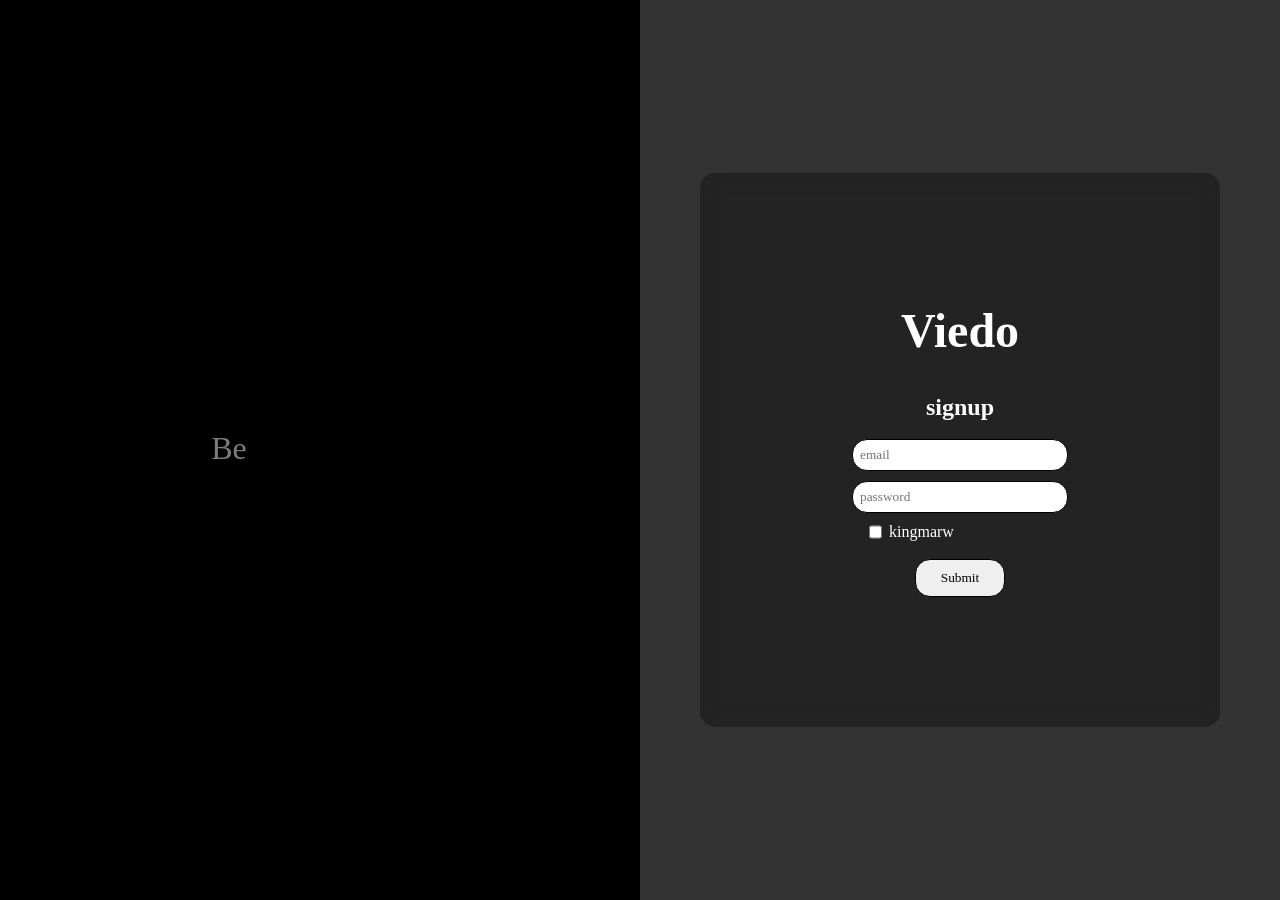
==== signup/signup.html @ 4e7c9a18 "Add files via upload" ====
<!DOCTYPE html>
<html lang="en">
  <head>
    <meta charset="UTF-8" />
    <meta name="viewport" content="width=device-width, initial-scale=1.0" />
    <link rel="stylesheet" href="style.css" />
    <title>signup</title>
  </head>
  <body>
    <div class="content">
      <div class="container">
        <div class="card">
          <div class="loader">
            <p>Be</p>
            <div class="words">
              <span class="word w0"> </span>
              <span class="word w6">Epic</span>
              <span class="word w1">Creative</span>
              <span class="word w2">accomplished</span>
              <span class="word w3">Innovative</span>
              <span class="word w4">Powerful</span>
              <span class="word w5">Confident</span>
            </div>
          </div>
        </div>
      </div>
      <div class="container2">
        <div class="formc">
          <form action="">
            <h1>Viedo</h1>
            <br>
            <br>
            <h2>signup</h2>
            <br>
            <input type="email" placeholder="email" class="inp"/>
            <input type="password" placeholder="password" class="inp"/>
            <div class="check">
                <input type="checkbox" />
                <span>kingmarw</span>
            </div>
            <br>
            <input type="submit" name="" id="t">
          </form>
        </div>
      </div>
    </div>
  </body>
</html>
---- signup/style.css ----
*{
    margin: 0;
    padding: 0;
    font-family: Tajawal;
}
body{
    background: #333;
    color: white;
}
.content{
    display: flex;
    flex-direction: row;
    justify-content: center;
    width: 100%;
    height: 100vh;
}
.container{
    display: flex;
    width: 100%;
    height: 100%;
    justify-content: center;
    align-items: center;
    text-align: center;
    background: #000;
}
.container2{
    display: flex;
    width: 100%;
    height: 100%;
    justify-content: center;
    align-items: center;
    text-align: center;
}

.formc{
    /* background: #ff0; */
    background: rgba(0, 0, 0, 0.3);
    backdrop-filter: blur(10px);
    border-radius: 15px;
    width: 50%;
    padding: 100px;
    align-items: center;
    justify-content: center;
}
.formc form{
    display: flex;
    align-items: center;
    text-align: center;
    justify-content: center;
    flex-direction: column;
    padding: 30px;
}
.formc form h1{
  font-size: 3rem;
}
.formc form .inp{
    margin-bottom: 10px;
    width: 200px;
    border: 1.5px solid #000;
    border-radius: 15px;
    outline: none;
    box-shadow: none; 
    padding: 7px;
}
#t{
  border-radius: 15px;
  padding: 10px;
  width: 90px;
  border: 1px solid #000;
}
.check{
    display: flex;
    width: 70%;
    flex-direction: row;
    margin: auto;
}
.check span{
    margin-left: 7px;
}
/* From Uiverse.io by kennyotsu */ 
.card {
  /* color used to softly clip top and bottom of the .words container */
  --bg-color: transparent;
  background-color: var(--bg-color);
  padding: 2rem 2rem;
  border-radius: 1.25rem;
}
.loader {
  color: rgb(124, 124, 124);
  font-family: "Poppins", sans-serif;
  font-weight: 500;
  font-size: 2rem;
  -webkit-box-sizing: content-box;
  box-sizing: content-box;
  height: 40px;
  padding: 10px 10px;
  display: -webkit-box;
  display: -ms-flexbox;
  display: flex;
  border-radius: 8px;
}

.words {
  overflow: hidden;
  position: relative;
}
.words::after {
  content: "";
  position: absolute;
  inset: 0;
  background: linear-gradient(
    var(--bg-color) 10%,
    transparent 30%,
    transparent 70%,
    var(--bg-color) 90%
  );
  z-index: 20;
}

.word {
  display: block;
  height: 100%;
  padding-left: 6px;
  text-align: center;
  color: #956afa;
  font-size: 2rem;
  animation: spin_4991 7s infinite;
}
.w0{
  width: 10%;
  margin-left: 5px;
}
.w1{
  width: 10%;
  margin-left: 5px;
}
.w3{
  width: 10%;
  margin-left: 5px;
}
.w4{
  width: 10%;
  margin-left: 5px;
}
.w5{
  width: 10%;
  margin-left: 5px;
}
.w6{
  width: 10%;
  margin-left: 5px;
}

@keyframes spin_4991 {
  0%{
    -webkit-transform: translateY(0%);
    transform: translateY(0%);
  }
  9.9%{
    -webkit-transform: translateY(-102%);
    transform: translateY(-102%);
  }
  10%{
    -webkit-transform: translateY(-100%);
    transform: translateY(-100%);
  }
  20%{
    -webkit-transform: translateY(-202%);
    transform: translateY(-202%);
  }
  30%{
    -webkit-transform: translateY(-200%);
    transform: translateY(-200%);
  }
  40%{
    -webkit-transform: translateY(-302%);
    transform: translateY(-302%);
  }
  50%{
    -webkit-transform: translateY(-300%);
    transform: translateY(-300%);
  }
  60% {
    -webkit-transform: translateY(-402%);
    transform: translateY(-402%);
  }
  70%{
    -webkit-transform: translateY(-400%);
    transform: translateY(-400%);
  }
  80%{
    -webkit-transform: translateY(-502%);
    transform: translateY(-502%);
  }
  90%{
    -webkit-transform: translateY(-500%);
    transform: translateY(-500%);
  }
  100%{
    -webkit-transform: translateY(-602%);
    transform: translateY(-602%);
  }
}
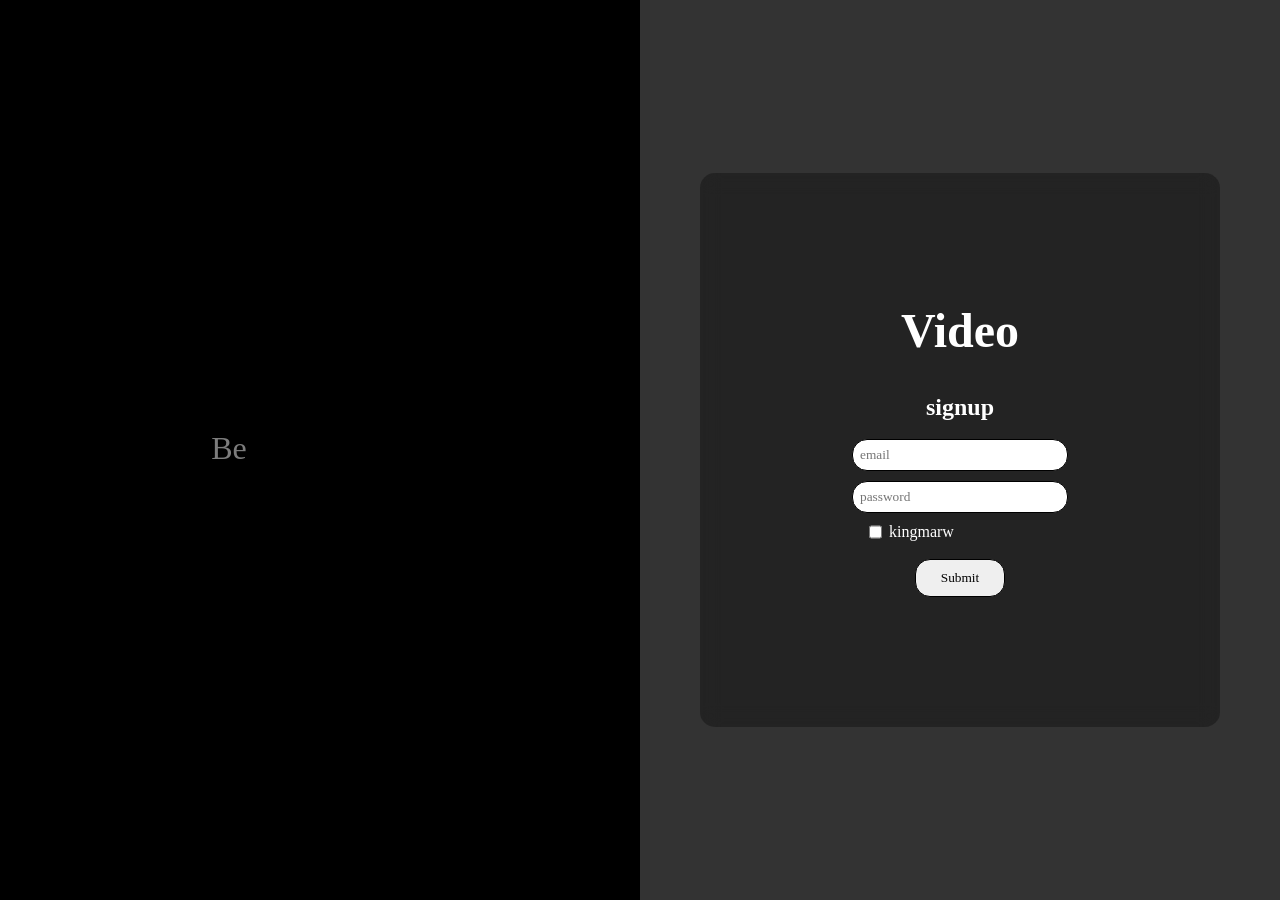
==== commit ef96a0ee: "Update signup.html" ====
--- a/signup/signup.html
+++ b/signup/signup.html
@@ -27,7 +27,7 @@
       <div class="container2">
         <div class="formc">
           <form action="">
-            <h1>Viedo</h1>
+            <h1>Video</h1>
             <br>
             <br>
             <h2>signup</h2>
@@ -46,3 +46,4 @@
     </div>
   </body>
 </html>
+
